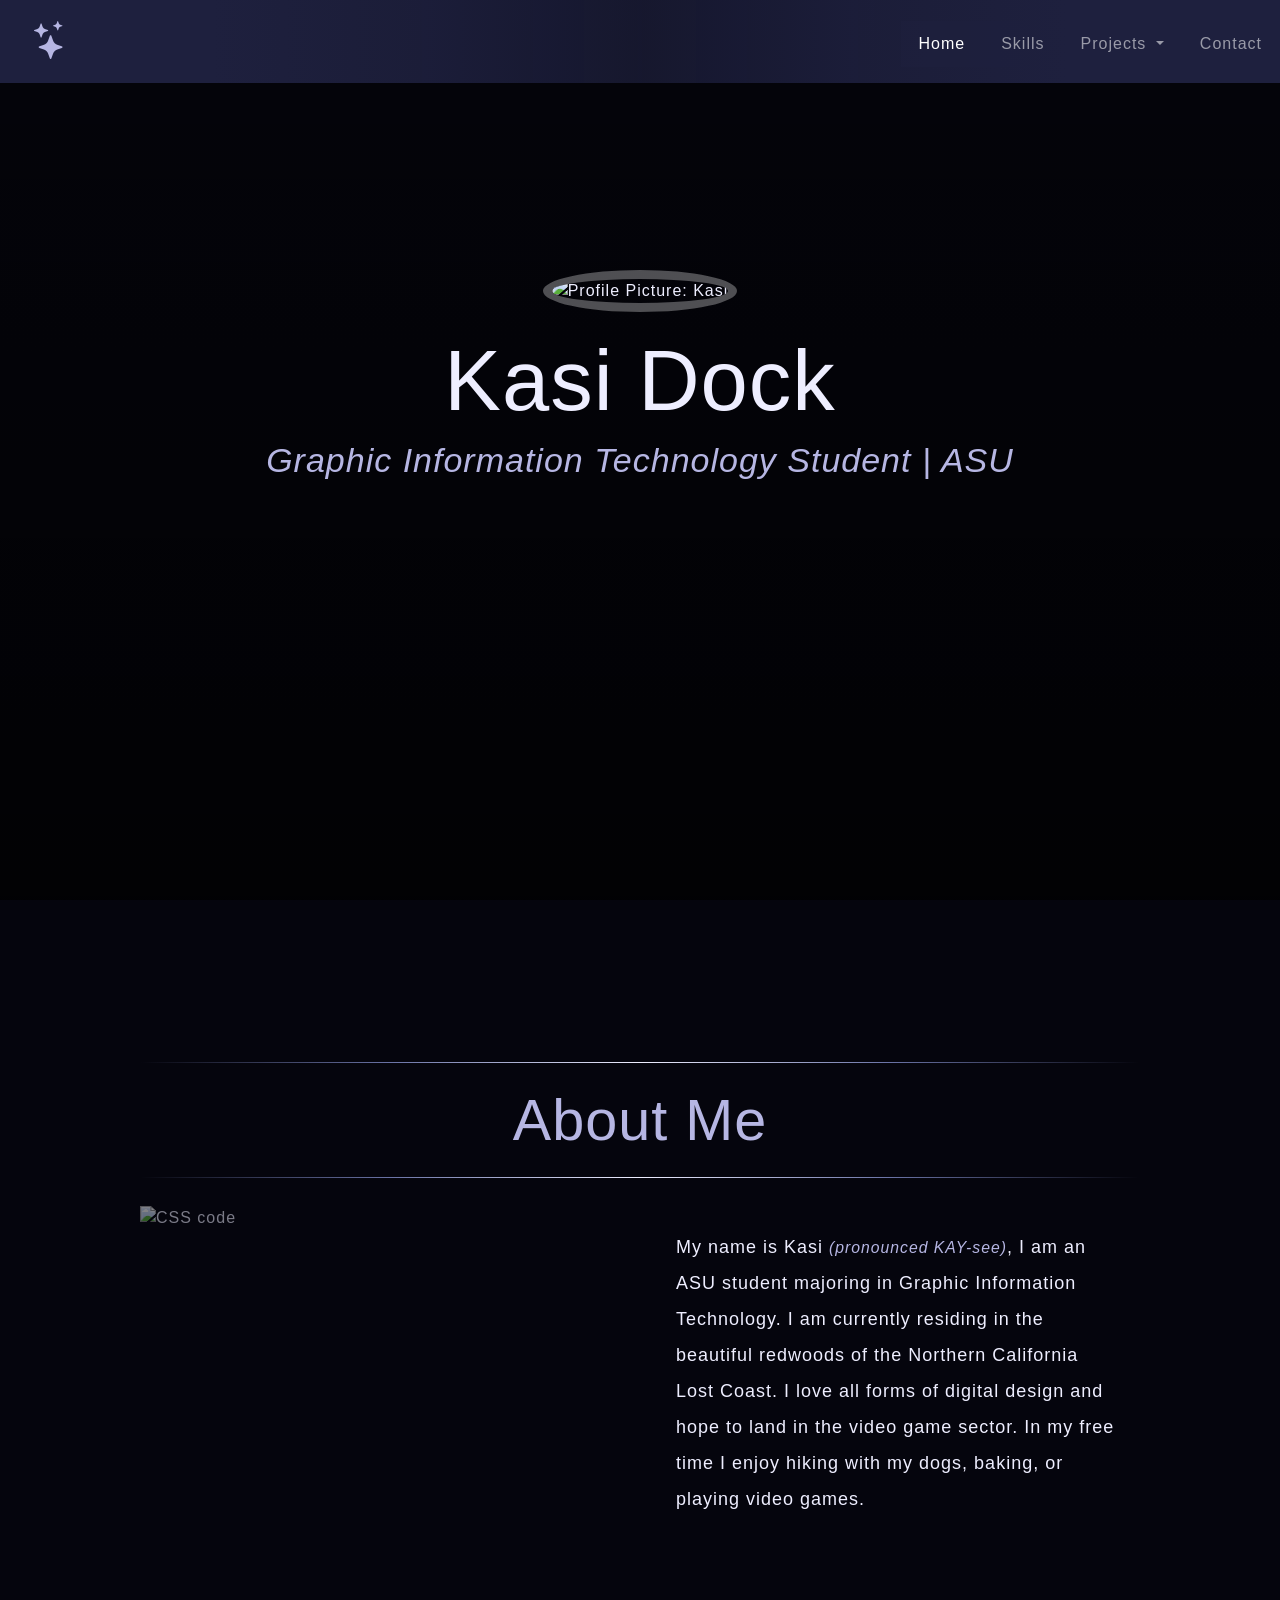
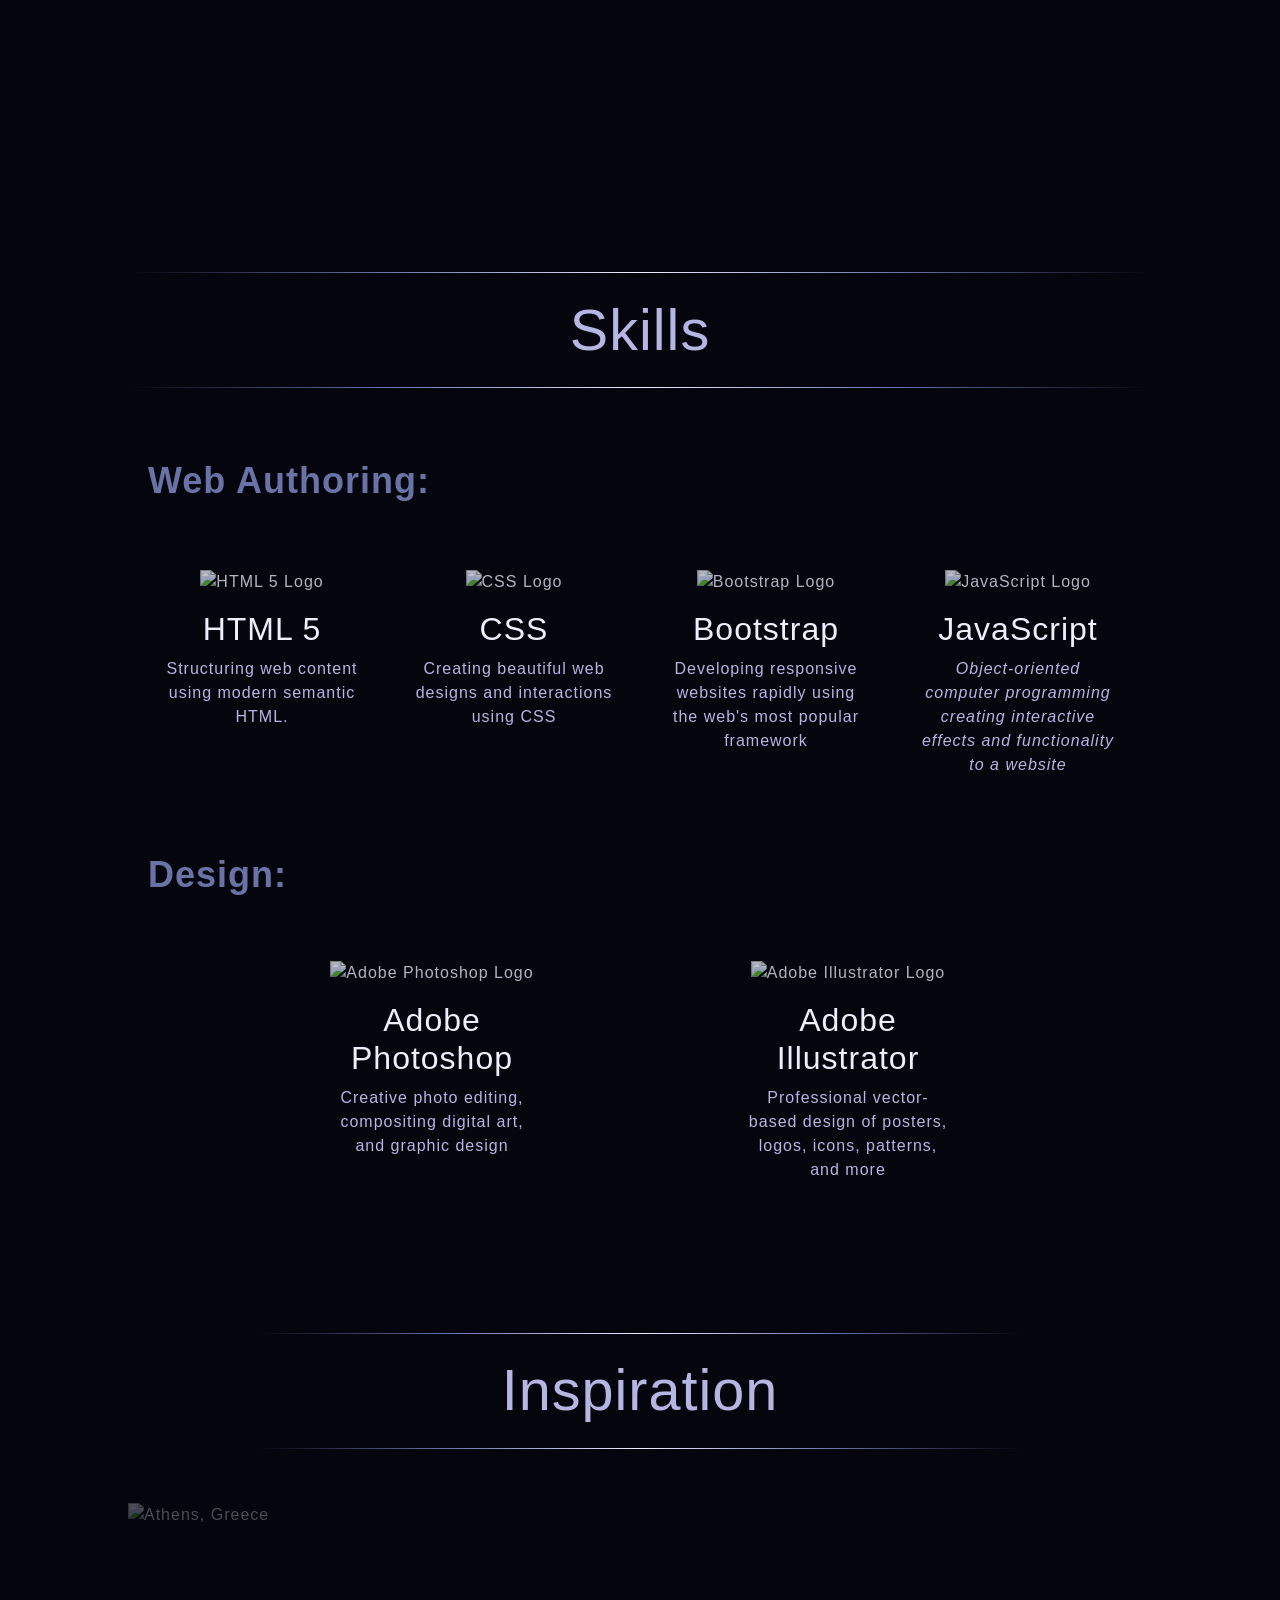
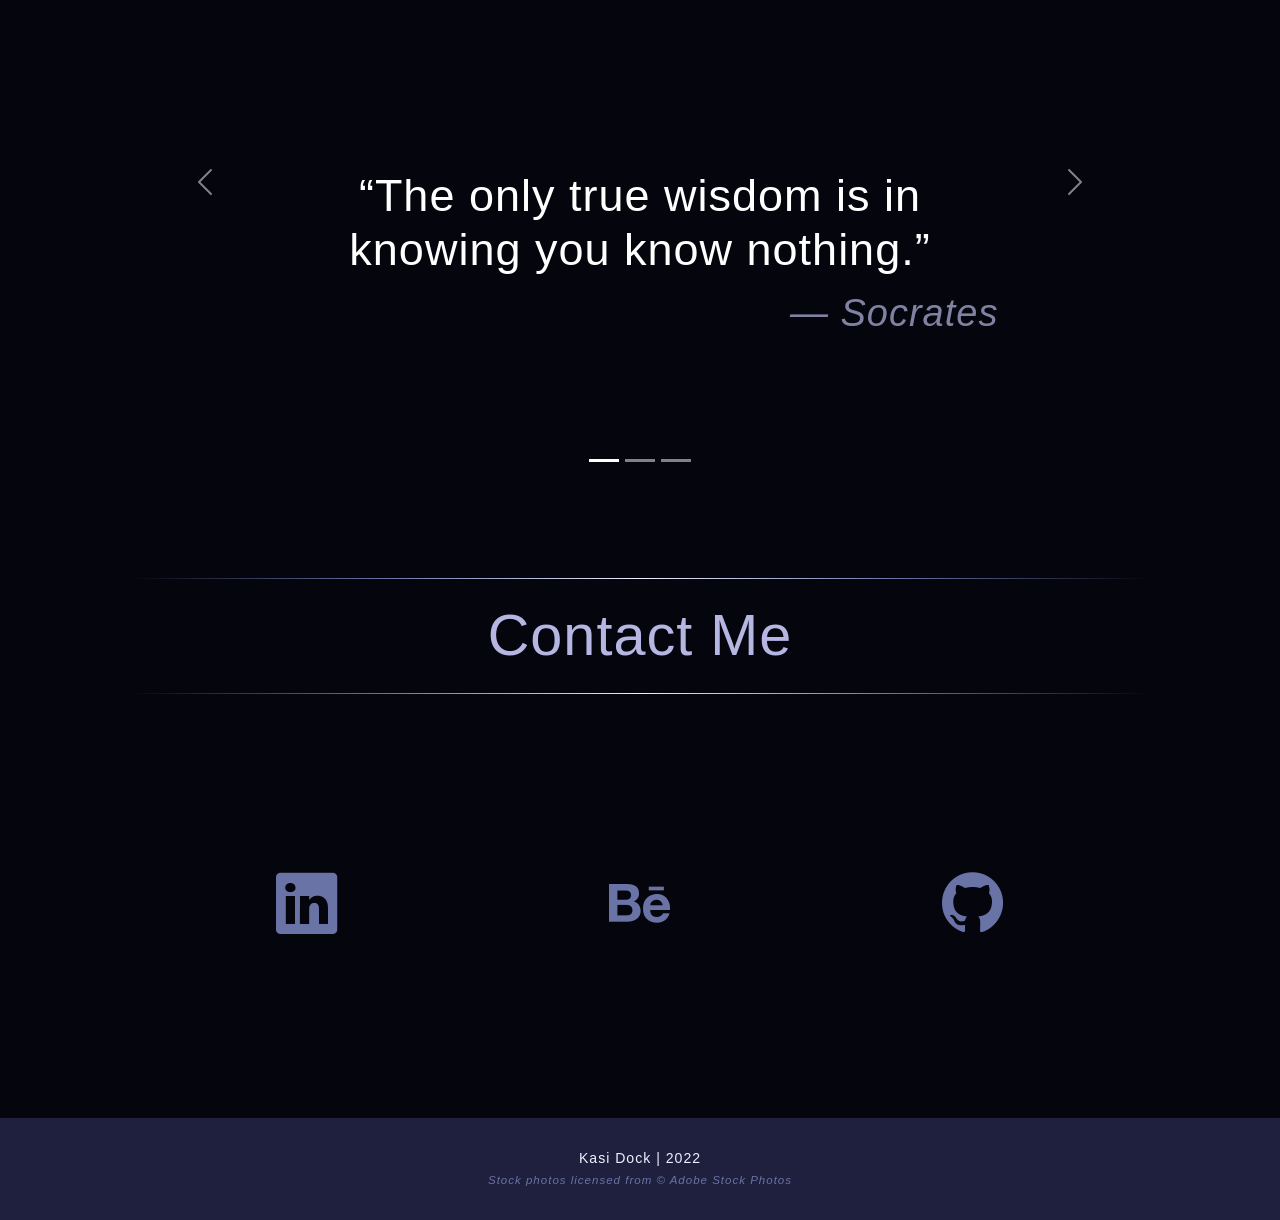
==== index.html @ 91307101 "upload" ====
<!DOCTYPE html>
<html>
  <head>
    <meta charset="utf-8">
    <meta name="viewport" content="width=device-width"> 
    <title>Kasi Dock</title>  
    <link rel="stylesheet" href="https://use.typekit.net/tim6tgs.css">
    <link href="https://cdn.jsdelivr.net/npm/bootstrap@5.2.0-beta1/dist/css/bootstrap.min.css" rel="stylesheet" integrity="sha384-0evHe/X+R7YkIZDRvuzKMRqM+OrBnVFBL6DOitfPri4tjfHxaWutUpFmBp4vmVor" crossorigin="anonymous">
    <link rel="stylesheet" href="https://cdnjs.cloudflare.com/ajax/libs/animate.css/4.1.1/animate.min.css">
    <link rel="stylesheet" href="https://cdn.jsdelivr.net/npm/bootstrap-icons@1.8.3/font/bootstrap-icons.css">
    <link href="style.css" rel="stylesheet" type="text/css" />
  </head>

  <body data-bs-spy="scroll" data-bs-target="#navbar-spy" >
    <nav id="navbar-spy" class="navbar fixed-top navbar-expand-sm navbar-dark bg-dark">
      <div class="container-fluid">
        <a class="navbar-brand" href="#hero-section">
          <i class="bi bi-stars"></i>
        </a>
        <button class="navbar-toggler" type="button" data-bs-toggle="collapse" data-bs-target="#navbarSupportedContent" aria-controls="navbarSupportedContent" aria-expanded="false" aria-label="Toggle navigation">
          <span class="navbar-toggler-icon"></span>
        </button>
        <div class="collapse navbar-collapse" id="navbarSupportedContent">
          <ul class="navbar-nav me-auto mb-1 mb-lg-0 ">
            <li class="nav-item">
              <a class="nav-link active" aria-current="page" href="#hero-section">Home</a>
            </li>
            <li class="nav-item">
              <a class="nav-link" href="#skills-section">Skills</a>
            </li>
            <li class="nav-item dropdown">
              <a class="nav-link dropdown-toggle" href="projects.html" role="button" data-bs-toggle="dropdown" aria-expanded="false">
                Projects
              </a>
              <ul class="dropdown-menu">
                <li><a class="dropdown-item" href="projects.html#graphic-deign-section">Graphic Print Design</a></li>
                <li><hr class="dropdown-divider"></li>
                <li><a class="dropdown-item" href="projects.html#web-dev-section">Front-end <br> Web Development</a></li>
              </ul>
            </li>
            <li class="nav-item">
              <a class="nav-link" href="#contact-section">Contact</a>
            </li>
          </ul>
        </div>
      </div>
    </nav> 
  
    <!-- Hero section -->
    <header>
    	<section id="hero-section" class="mt-0">
        <img src="https://i.imgur.com/Fv5QaiQ.jpg" alt="Profile Picture: Kasi">
        <h1>Kasi Dock</h1>
        <h3>Graphic Information Technology Student | ASU</h3>
    	</section>
    </header>
    
    <main>
    	<!-- Mission section -->
      <section id="mission-section" class="container-fluid container-md">
        <h2 class="text-center col-12">About Me</h2>
        <div class="row">
          <div class="col-12 col-md-6 ">
            <img src="img/AdobeStock_414465285.jpeg" alt="CSS code">
          </div>
          <div class="col-12 col-md-6 d-flex align-items-md-center">
            <p class="lh-lg m-4">My name is Kasi <em><small>(pronounced KAY-see)</small></em>, I am an ASU student majoring in Graphic Information Technology. I am currently residing in the beautiful redwoods of the Northern California Lost Coast. I love all forms of digital design and hope to land in the video game sector. In my free time I enjoy hiking with my dogs, baking, or playing video games.</p>
          </div>
        </div>
    	</section>
    
      <!-- Skills section -->
      <section id="skills-section">
        <h2 class="text-center col-12">Skills</h2>
        <div class="container">
          <img src="" alt="">
          <p></p>
        </div>
        <h3 id="skill-heading">Web Authoring:</h3>
        <div class="row px-sm-5 mx-sm-5 px-md-2 mx-md-0">
          <div class="container col-12 col-md-6 col-lg-3 text-center mb-md-3 p-4 pt-md-5 skill" id="html-skill">
            <img src="https://cdn-icons-png.flaticon.com/512/174/174854.png" alt="HTML 5 Logo" class="skill-logo mb-3">
            <h3>HTML 5</h3>
            <p>Structuring web content using modern semantic HTML.</p>
          </div>
          <div class="container col-12 col-md-6 col-lg-3 text-center mb-md-3 p-4 pt-md-5 skill" id="css-skill">
            <img src="https://cdn-icons-png.flaticon.com/512/732/732190.png" alt="CSS Logo" class="skill-logo mb-3">
            <h3>CSS</h3>
            <p>Creating beautiful web designs and interactions using CSS</p>
          </div>
          <div class="container col-12 col-md-6 col-lg-3 text-center mb-md-3 p-4 pt-md-5 skill" id="bs-skill">
            <img src="https://cdn-icons-png.flaticon.com/512/5968/5968672.png" alt="Bootstrap Logo" class="skill-logo mb-3">
            <h3>Bootstrap</h3>
            <p>Developing responsive websites rapidly using the web's most popular framework</p>
          </div>
          <div class="container col-12 col-md-6 col-lg-3 text-center mb-md-3 p-4 pt-md-5 skill" id="js-skill">
            <img src="https://cdn-icons-png.flaticon.com/512/5968/5968292.png" alt="JavaScript Logo" class="skill-logo mb-3">
            <h3>JavaScript</h3>
            <p><em>Object-oriented computer programming creating interactive effects and functionality to a website</em></p>
          </div>
        </div>
        <h3 id="skill-heading">Design:</h3>
        <div class="row px-5 mx-5">
          <div class="container col-12 col-md-6 col-lg-3 text-center skill" id="photoshop-skill">
            <img src="https://cdn-icons-png.flaticon.com/512/5968/5968520.png" alt="Adobe Photoshop Logo" class="skill-logo mb-3">
            <h3>Adobe Photoshop</h3>
            <p>Creative photo editing, compositing digital art, and graphic design</p>
          </div> 
          <div class="container col-12 col-md-6 col-lg-3 text-center skill" id="illustrator-skill">
            <img src="https://cdn-icons-png.flaticon.com/512/5968/5968472.png" alt="Adobe Illustrator Logo" class="skill-logo mb-3">
            <h3>Adobe Illustrator</h3>
            <p>Professional vector-based design of posters, logos, icons, patterns, and more</p>
          </div>
        </div>
    	</section>
    
      <!-- Inspiration Section -->
      <section id="inspiration-section">
        <h2 class="text-center">Inspiration</h2>
        <div id="carousel-inspiration" class="carousel slide" data-bs-ride="false">
          <div class="carousel-indicators">
            <button type="button" data-bs-target="#carousel-inspiration" data-bs-slide-to="0" class="active" aria-current="true" aria-label="Slide 1"></button>
            <button type="button" data-bs-target="#carousel-inspiration" data-bs-slide-to="1" aria-label="Slide 2"></button>
            <button type="button" data-bs-target="#carousel-inspiration" data-bs-slide-to="2" aria-label="Slide 3"></button>
          </div>
          <div class="carousel-inner">
            <div class="carousel-item active">
              <img src="img/AdobeStock_273945877.jpeg" class="d-block w-100" alt="Athens, Greece">
              <div class="carousel-caption d-md-block">
                <h5>“The only true wisdom is in knowing you know nothing.”</h5>
                <p>― Socrates</p>
              </div>
            </div>
            <div class="carousel-item">
              <img src="img/AdobeStock_337529476.jpeg" class="d-block w-100" alt="Great Wall of China">
              <div class="carousel-caption d-md-block">
                <h5>"The journey of a thousand miles begins with one step."</h5>
                <p>- Lao Tzu</p>
              </div>
            </div>
            <div class="carousel-item">
              <img src="img/AdobeStock_427427923.jpg" class="d-block w-100" alt="Light Speed">
              <div class="carousel-caption d-md-block">
                <h5>"Do or do not. There is no try."</h5>
                <p>- Yoda</p>
              </div>
            </div>
          </div>
          <button class="carousel-control-prev" type="button" data-bs-target="#carousel-inspiration" data-bs-slide="prev">
            <span class="carousel-control-prev-icon" aria-hidden="true"></span>
            <span class="visually-hidden">Previous</span>
          </button>
          <button class="carousel-control-next" type="button" data-bs-target="#carousel-inspiration" data-bs-slide="next">
            <span class="carousel-control-next-icon" aria-hidden="true"></span>
            <span class="visually-hidden">Next</span>
          </button>
        </div>
      </section>
    
      <!-- Contact Section -->
      <section id="contact-section">
        <h2 class="text-center col-12">Contact Me</h2>
        <div class="container row text-center mx-auto">
          <a href="https://www.linkedin.com/in/kasi-dock-96551222a/" class="contact-icon text-decoration-none col-4 my-5 animate__animated">
            <i class="bi bi-linkedin"></i>
          </a>
          <a href="https://www.behance.net/kasidock" class="contact-icon text-decoration-none col-4 my-5 animate__animated">
            <i class="bi bi-behance"></i>
          </a>
          <a href="https://github.com/KasiDock09" class="contact-icon text-decoration-none col-4 my-5 animate__animated">
            <i class="bi bi-github"></i>
          </a>
        </div>
        
      
      </section>
    </main>
    
    <!-- Footer section -->
    <footer>
      <section id="footer-section" class="container align-middle p-0">
        <p class="text-center m-auto">Kasi Dock | 2022<br>
        <small>Stock photos licensed from &copy; Adobe Stock Photos</small></p>
      </section>
    </footer>

    <script src="https://cdn.jsdelivr.net/npm/bootstrap@5.2.0-beta1/dist/js/bootstrap.bundle.min.js" integrity="sha384-pprn3073KE6tl6bjs2QrFaJGz5/SUsLqktiwsUTF55Jfv3qYSDhgCecCxMW52nD2" crossorigin="anonymous"></script>
  </body>
</html>
---- style.css ----
/* COLOR PALETTE
    Lt Purple: rgba(182,182,227,1)
    Med Purple: rgba(106,115,166,1)
    Dk Purple: rgba(30,32,62,1)
    Black: rgba(5,5,13,1)
    White: rgba(238,238,255,1) */


body {
  font-family: 'montserrat-alternates', sans-serif;
  letter-spacing: 1px;
  background-color: rgba(5,5,13,1);
  color: rgba(238,238,255,1);
  font-weight: 200;
}

/* -----------NAV BAR----------- */
.navbar-dark {
  background-color: transparent !important;
  background-image: linear-gradient(90deg, rgba(30,32,62,1), rgba(30,32,62,1), rgba(30,32,62,.9), rgba(30,32,62,.7), rgba(30,32,62,.9), rgba(30,32,62,1), rgba(30,32,62,1));
}

nav i {
  padding: 20px;
  font-size: clamp(20px, 3.5vw, 38px);
  color: rgba(182,182,227,1);
  transition: color .6s ease-out;
}

nav i:hover {
  color: rgba(238,238,255,1);
  transition: color ease .6s ease-out;
}

nav a {
  transition: text-shadow .3s ease-out;
  transition: transform .6s ease-out;
}

nav a:hover{                    
  transform: scale(1.1);
  transform: translateY(-5px);
  transition: transform .6s ease-out;
}

nav a:active {
  text-shadow: 0px 0px 6px rgba(182,182,227,1);
  transition: text-shadow .3s ease-out;
}

nav li{
  background-color: rgba(30,32,62,.5);
  padding: 3px 10px;
}
  
nav ul {
  position: absolute;
  right: 0px;
  margin: 5px 5px;
  text-align: center;
}

nav a .active {
  text-shadow: 0px 0px 6px rgba(182,182,227,1);
}

nav .dropdown-menu {
  background-color: rgba(30,32,62,.7);
}

nav .dropdown-menu li {
  background-color: transparent;
  font-size: clamp(8px, 1vw, 10px);
  text-align: center;
}

nav .dropdown-item {
  color: rgba(182,182,227,1);
  width: 100%;
}

nav .dropdown-divider {
  background-color: rgba(106,115,166,1);
}

nav .dropdown .active  {
  background-color: transparent;
  color: (238,238,255,1);
  text-shadow: 0px 0px 6px rgba(182,182,227,1);
}

nav .dropdown-item:hover {
  background-color: rgba(238,238,255,.8);
  color: rgba(30,32,62,1);
}


/* -----------HOME PAGE----------- */
main{
  margin: 0;
  padding: 0 10vw;
}

section {
  padding-top: 10vh;
}

    /* -----------HERO SECTION----------- */
header {
  height: 100vh;
  text-align: center; 
  background-image: linear-gradient(rgba(0,0,0,.2), rgba(0,0,0,.7)), url("img/AdobeStock_179846954.jpeg");
  background-size: cover;
  background-position: center;
  background-attachment: fixed;
  color: rgba(238,238,255,1);
  margin-bottom: 8vh;
}

header img {
  width: clamp(200px, 20vw, 28vw);
  margin: 20vh auto 0;
  border-radius: 50%;
  border: 1vh solid rgba(255,255,255,.3);
}

h1, h2 {
  font-family: 'acier-bat-gris', sans-serif;
  color: rgba(238,238,255,1);
}

header h1 {
  font-size: clamp(30px, 8vw, 85px);
  margin-top: 2vh;
}

header h3 {
  font-size: clamp(14px, 3vw, 34px);
  color: rgba(182,182,227,1);
  font-weight: 500;
  font-style: italic;
 
}

 h2 {
  width: 60vw;
  font-size: clamp(24px, 4.5vw, 4.5vw);
  color: rgba(182,182,227,1);
  margin: 0 auto 3vh;
  padding: 2.5vh;
  border: 1px solid ;
  border-image: linear-gradient(90deg, rgba(5,5,13,1), rgba(106,115,166,1), rgba(238,238,255,1), rgba(106,115,166,1), rgba(5,5,13,1)) 1 0;
}

/* -----------MISSION SECTION----------- */
#mission-section {
  min-height: 90vh;
}

#mission-section img {
  width: 100%;
  height: 70vh;
  object-position: center;
  object-fit: cover;
  opacity: .5;
}

#mission-section p {
  font-size: clamp(14px, 1.5vw, 18px);
}

#mission-section small {
  color: rgba(182,182,227,1);
}

/* -----------SKILL SECTION----------- */
.skill {
  object-position: center;
  padding: 5vh 0;
}

#skill-heading {
  font-size: clamp(20px, 3vw, 36px);
  color: rgba(106,115,166,1);
  margin: 20px;
  font-weight: 900;
}

.skill h3 {
  font-size: clamp(18px, 3vw, 32px);
}

.skill p {
  text-align: center;
  font-size: clamp(12px, 1.5vw, 16px);
  color: rgba(182,182,227,1);
  font-weight: 100;
}

.skill-logo {
  width: clamp(110px, 13vw, 13vw);
  position: relative;
  opacity: .75;
} 

.skill-logo:hover {      
  animation: pulse;
  animation-duration: .4s;
}

/* -----------INSPIRATION SECTION----------- */
#carousel-inspiration .carousel-item img {  
  opacity: .3;
  object-fit: cover;
  object-position: center;
  overflow: hidden;
  height: 65vh;
  margin-top: 3vh;
}

#carousel-inspiration .carousel-caption {
  margin: 0 auto 10vh;
  text-shadow: 1px 1px rgba(5,5,13,1);
}

#carousel-inspiration .carousel-caption h5 {
  font-size: clamp(18px, 4vw, 45px);
  font-weight: 200;
}

#carousel-inspiration .carousel-caption p {
  font-size: clamp(16px, 3.5vw, 38px);
  text-align: right;
  font-style: italic;
  color: rgba(182,182,227,.7);
}

/* -----------CONTACT SECTION----------- */
#contact-section {
  height: 70vh;
}

#contact-section i {
  margin-top: 10vh;
  display: inline-block;
  font-size: clamp(25px, 4.8vw, 4.8vw);
  transition: all .5s ease-in-out;
  color: rgba(106,115,166,1);
}

#contact-section i:hover {
  color: rgba(182,182,227,1);
  animation: tada;            
  animation-duration: 1s;
}

/* -----------FOOTER----------- */
footer {
  padding: 30px;
  background-color: rgba(30,32,62,1);
  font-size: clamp(12px, 1.1vw, 1.1vw);
}

footer small {
  font-size: clamp(10px, .9vw, .9vw);
  font-style: italic;
  color: rgba(106,115,166,1);
}
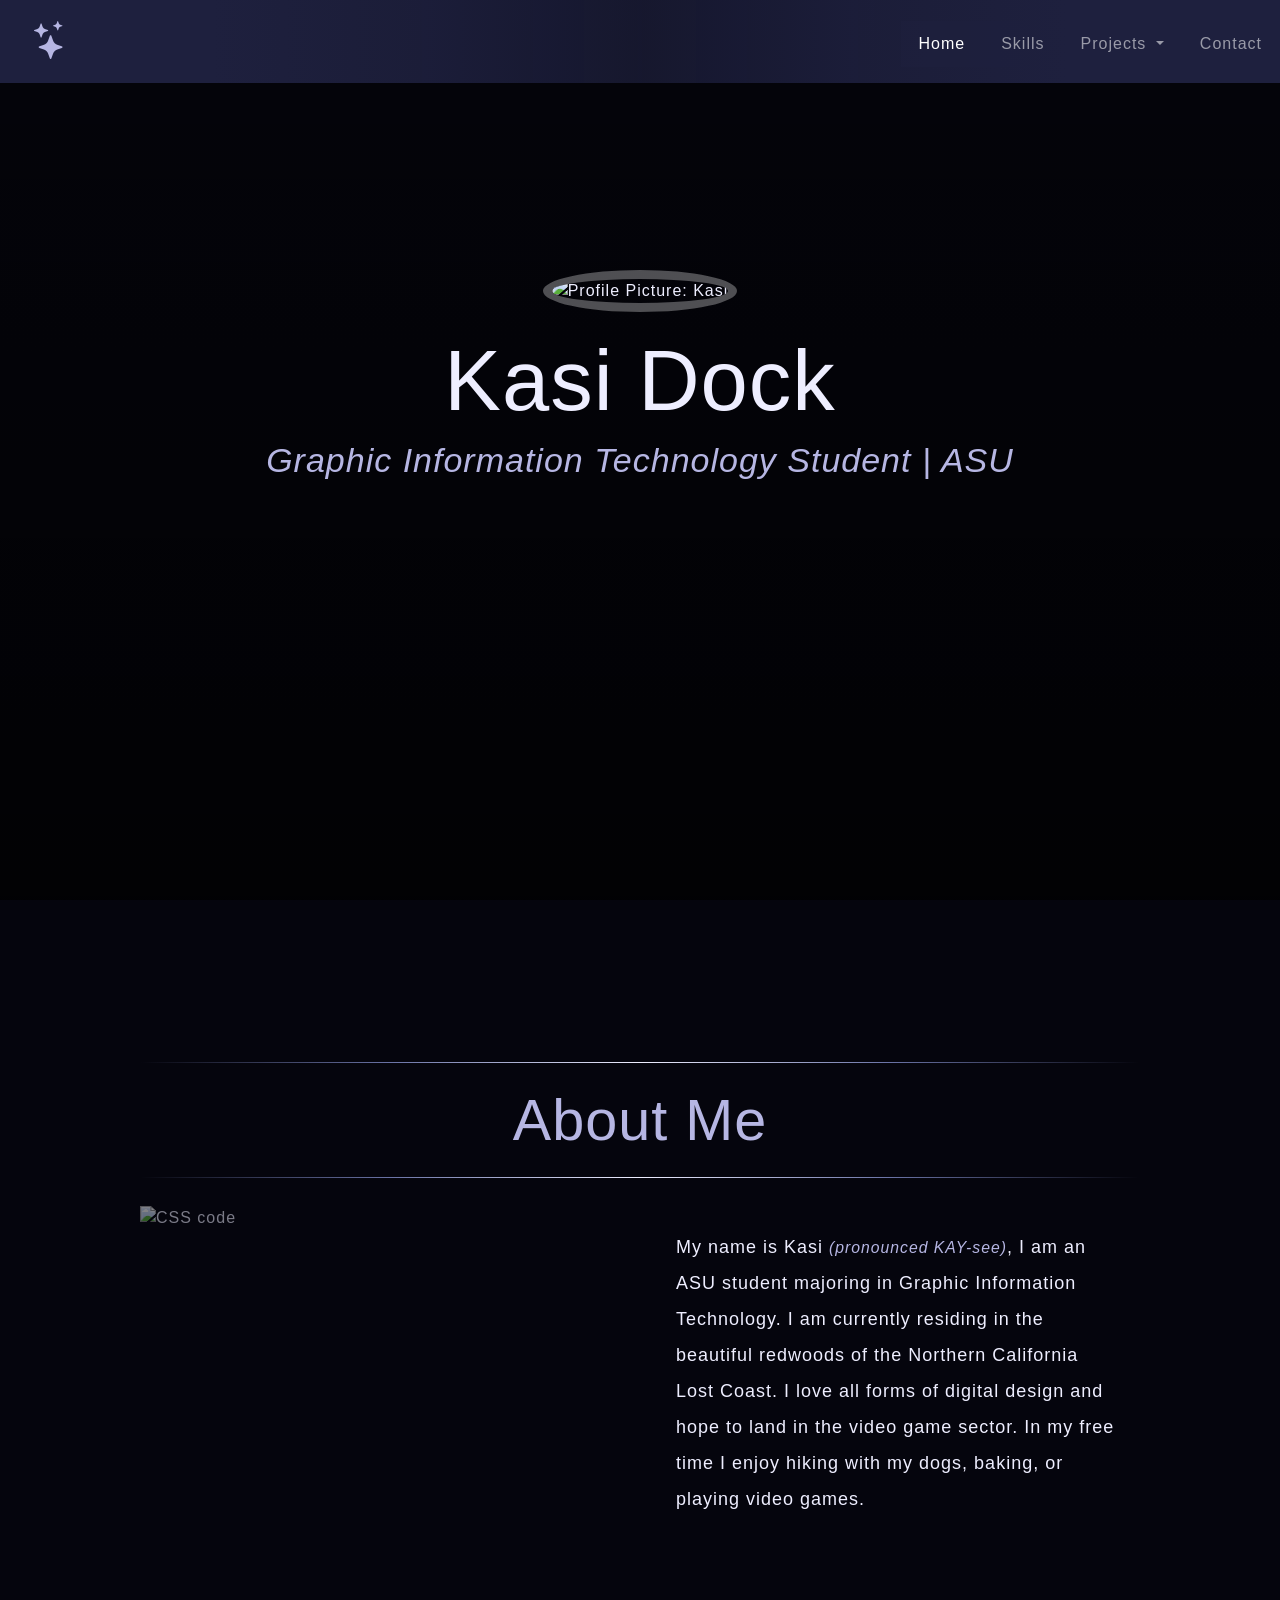
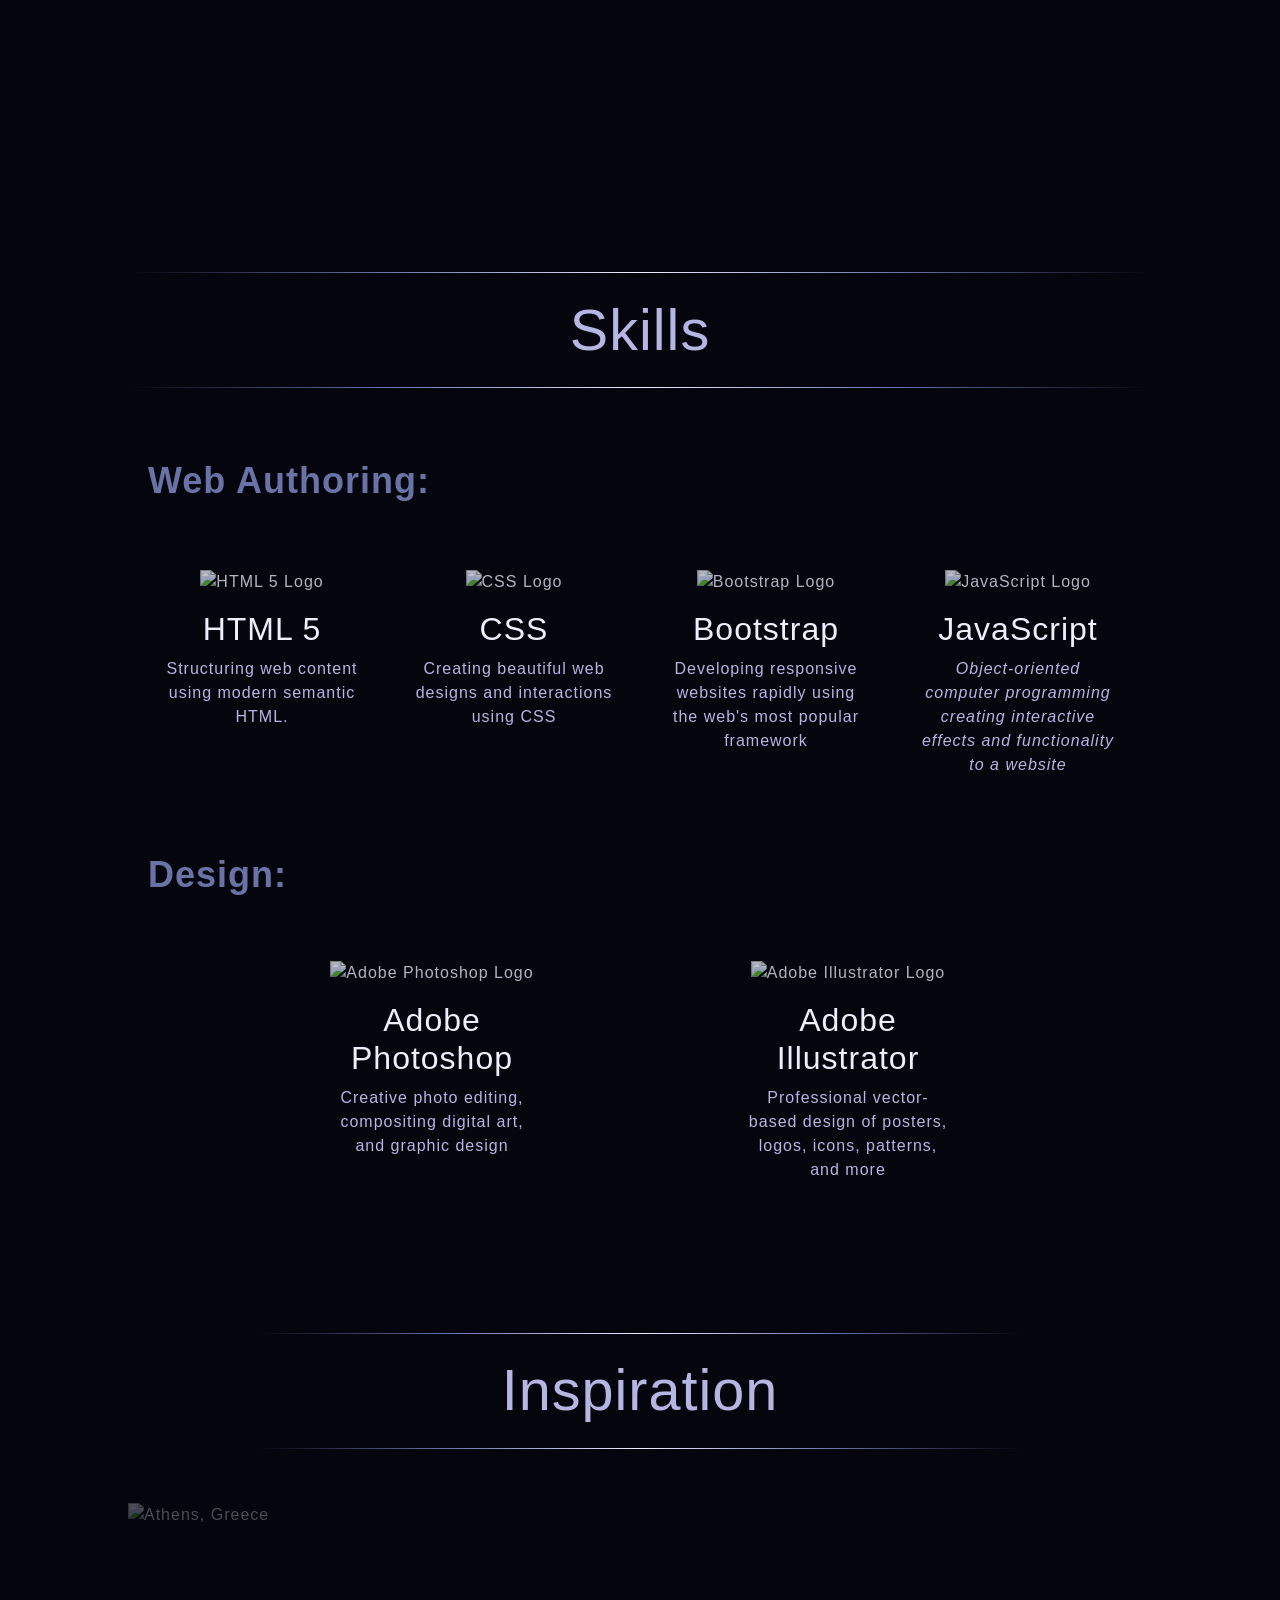
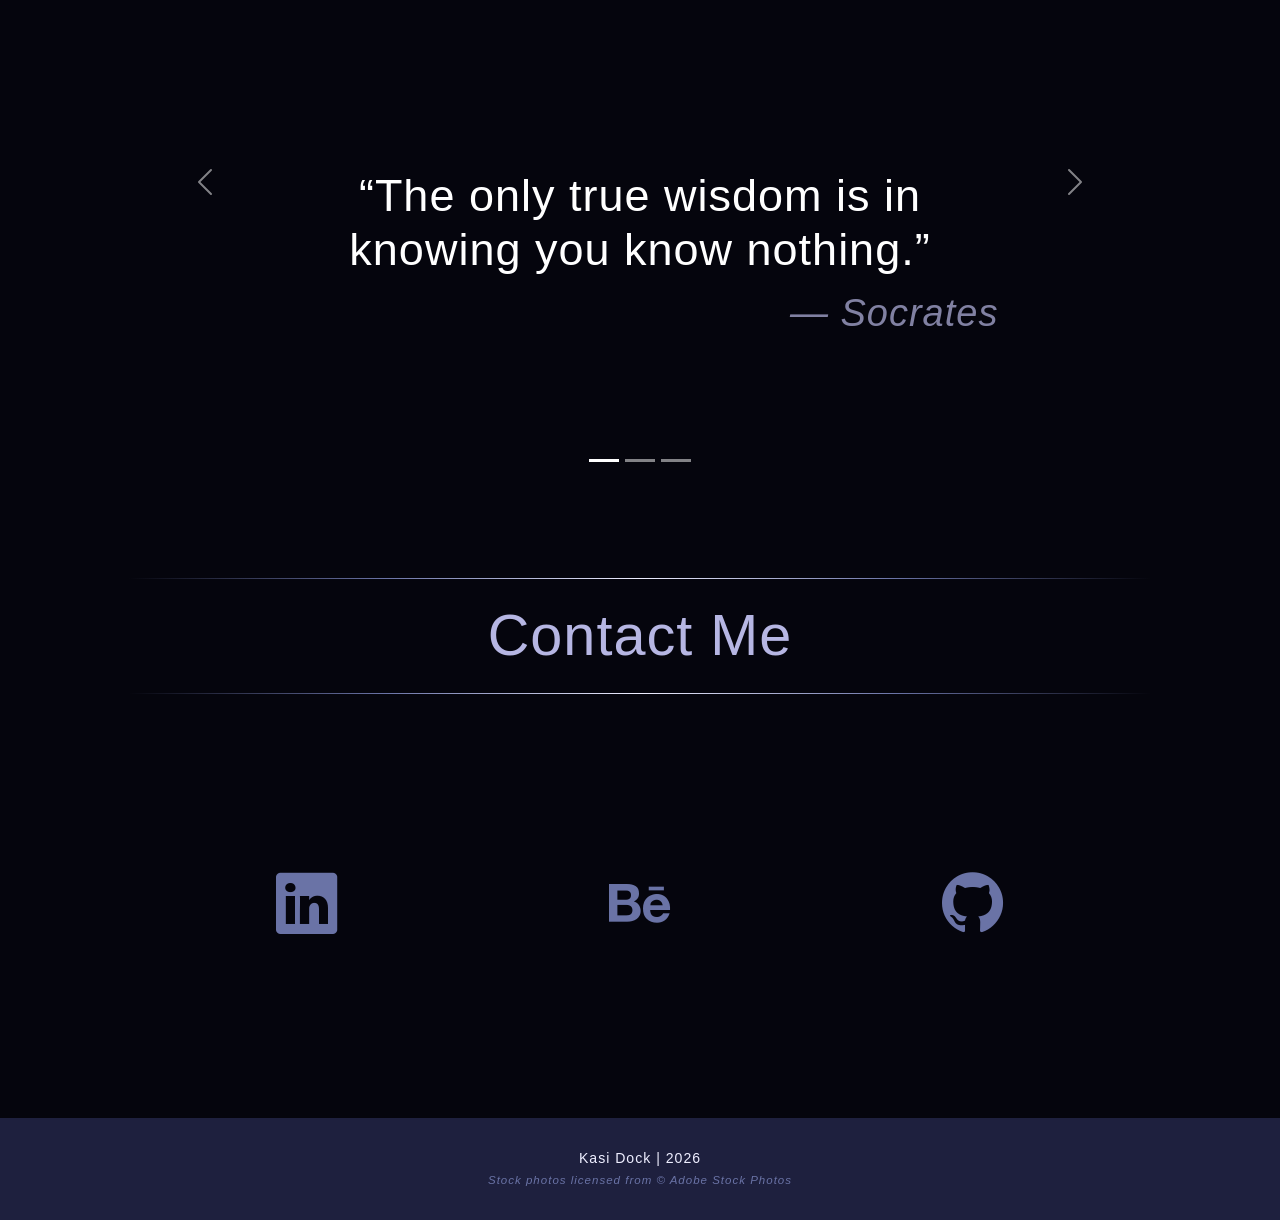
==== commit 87971185: "6/30 330p" ====
--- a/index.html
+++ b/index.html
@@ -3,7 +3,7 @@
   <head>
     <meta charset="utf-8">
     <meta name="viewport" content="width=device-width"> 
-    <title>Kasi Dock</title>  
+    <title>Kasi Cruz</title>  
     <link rel="stylesheet" href="https://use.typekit.net/tim6tgs.css">
     <link href="https://cdn.jsdelivr.net/npm/bootstrap@5.2.0-beta1/dist/css/bootstrap.min.css" rel="stylesheet" integrity="sha384-0evHe/X+R7YkIZDRvuzKMRqM+OrBnVFBL6DOitfPri4tjfHxaWutUpFmBp4vmVor" crossorigin="anonymous">
     <link rel="stylesheet" href="https://cdnjs.cloudflare.com/ajax/libs/animate.css/4.1.1/animate.min.css">
@@ -179,7 +179,7 @@
     <!-- Footer section -->
     <footer>
       <section id="footer-section" class="container align-middle p-0">
-        <p class="text-center m-auto">Kasi Dock | 2022<br>
+        <p class="text-center m-auto">Kasi Dock | 2026<br>
         <small>Stock photos licensed from &copy; Adobe Stock Photos</small></p>
       </section>
     </footer>
--- a/style.css
+++ b/style.css
@@ -109,7 +109,7 @@
 header {
   height: 100vh;
   text-align: center; 
-  background-image: linear-gradient(rgba(0,0,0,.2), rgba(0,0,0,.7)), url("img/AdobeStock_179846954.jpeg");
+  background-image: linear-gradient(rgba(0,0,0,.2), rgba(0,0,0,.7)), url("https://as1.ftcdn.net/jpg/01/57/35/64/1000_F_157356449_9LeT5YAlqfXCMMdBF0uGiWxp3esYLv9K.jpg");
   background-size: cover;
   background-position: center;
   background-attachment: fixed;
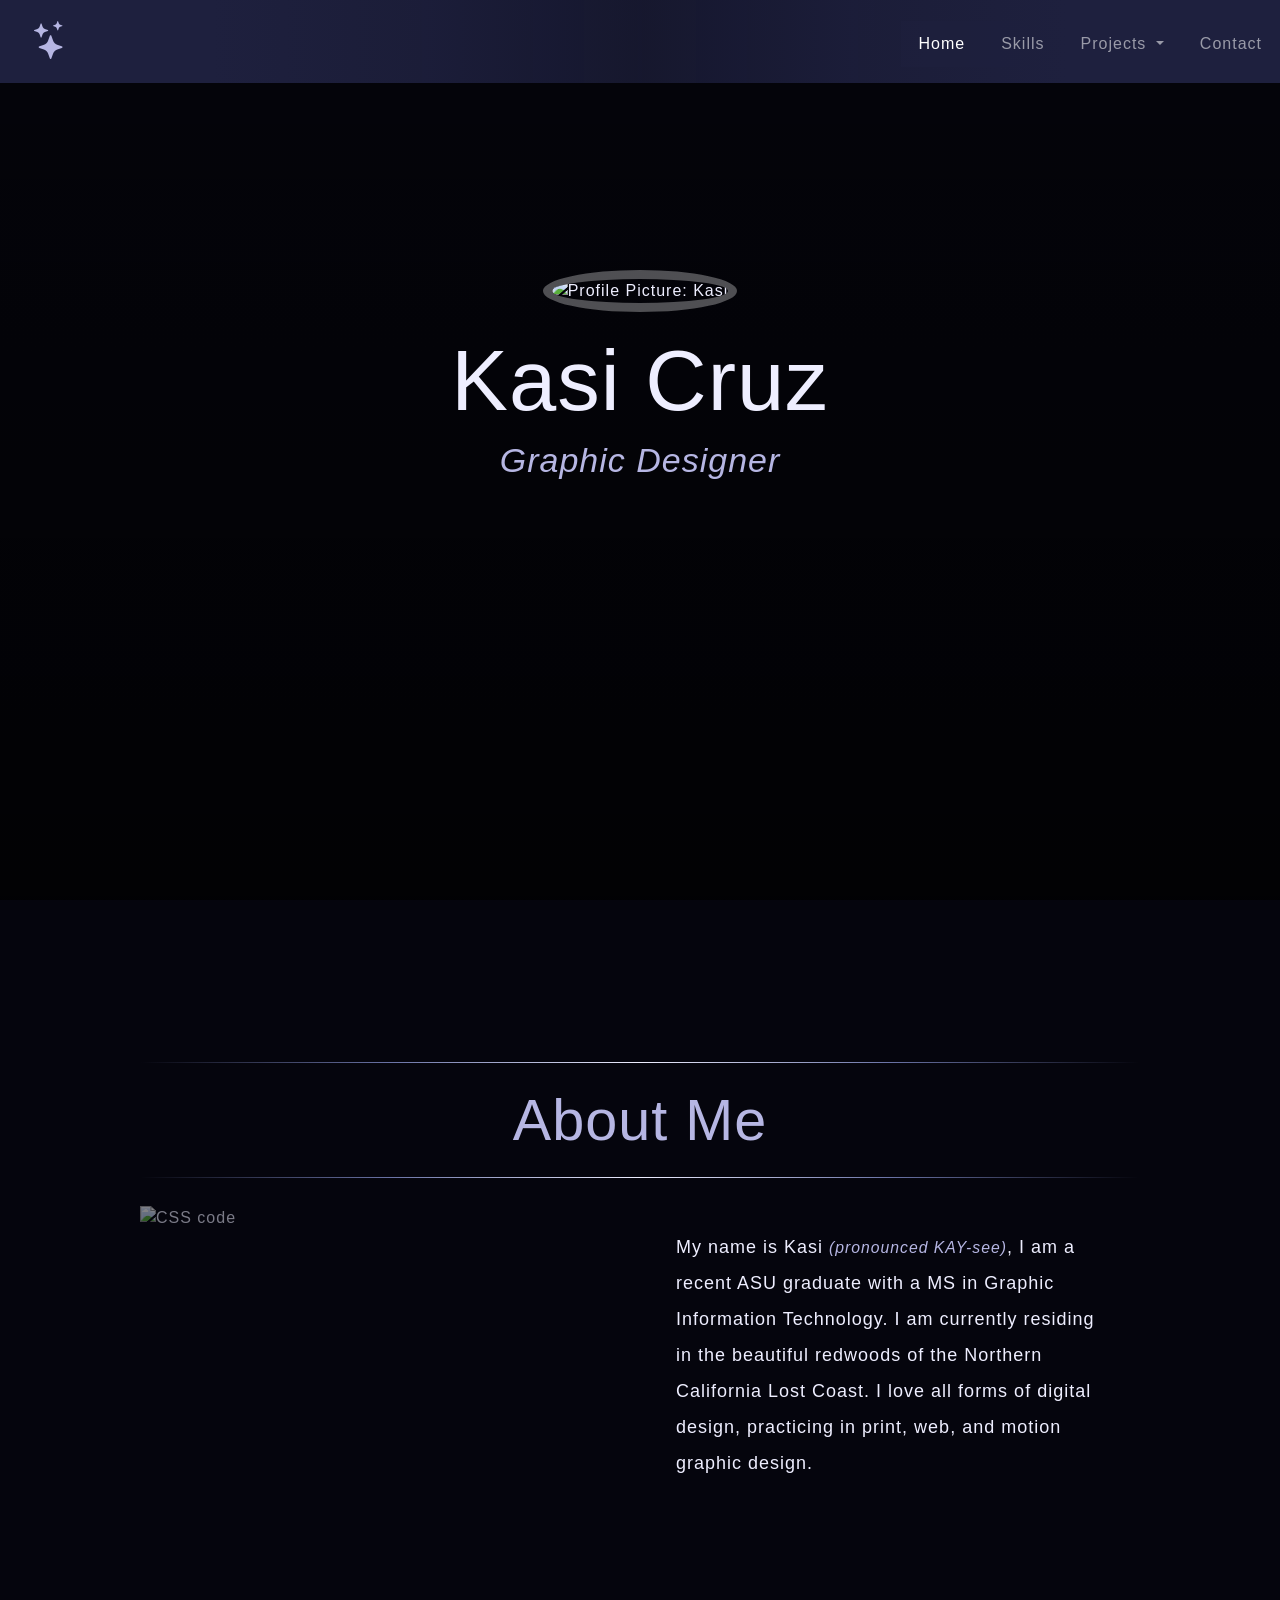
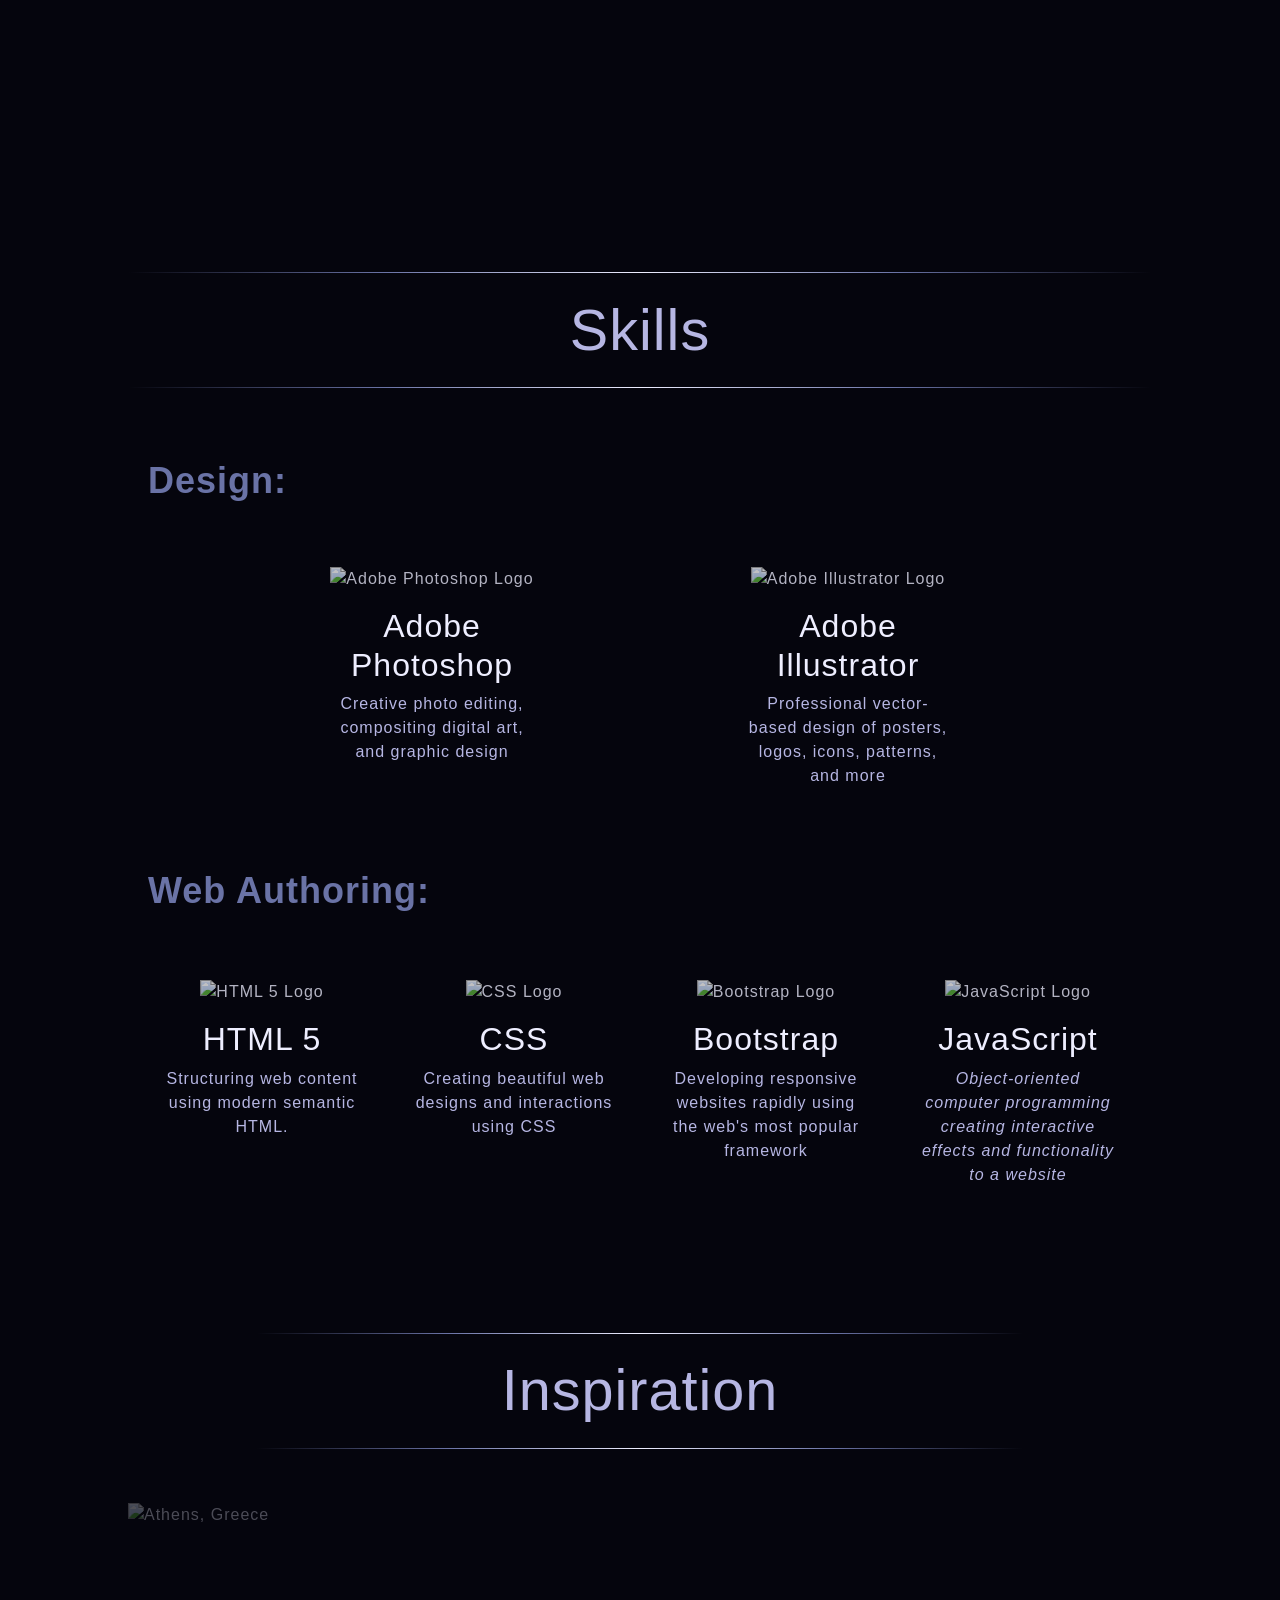
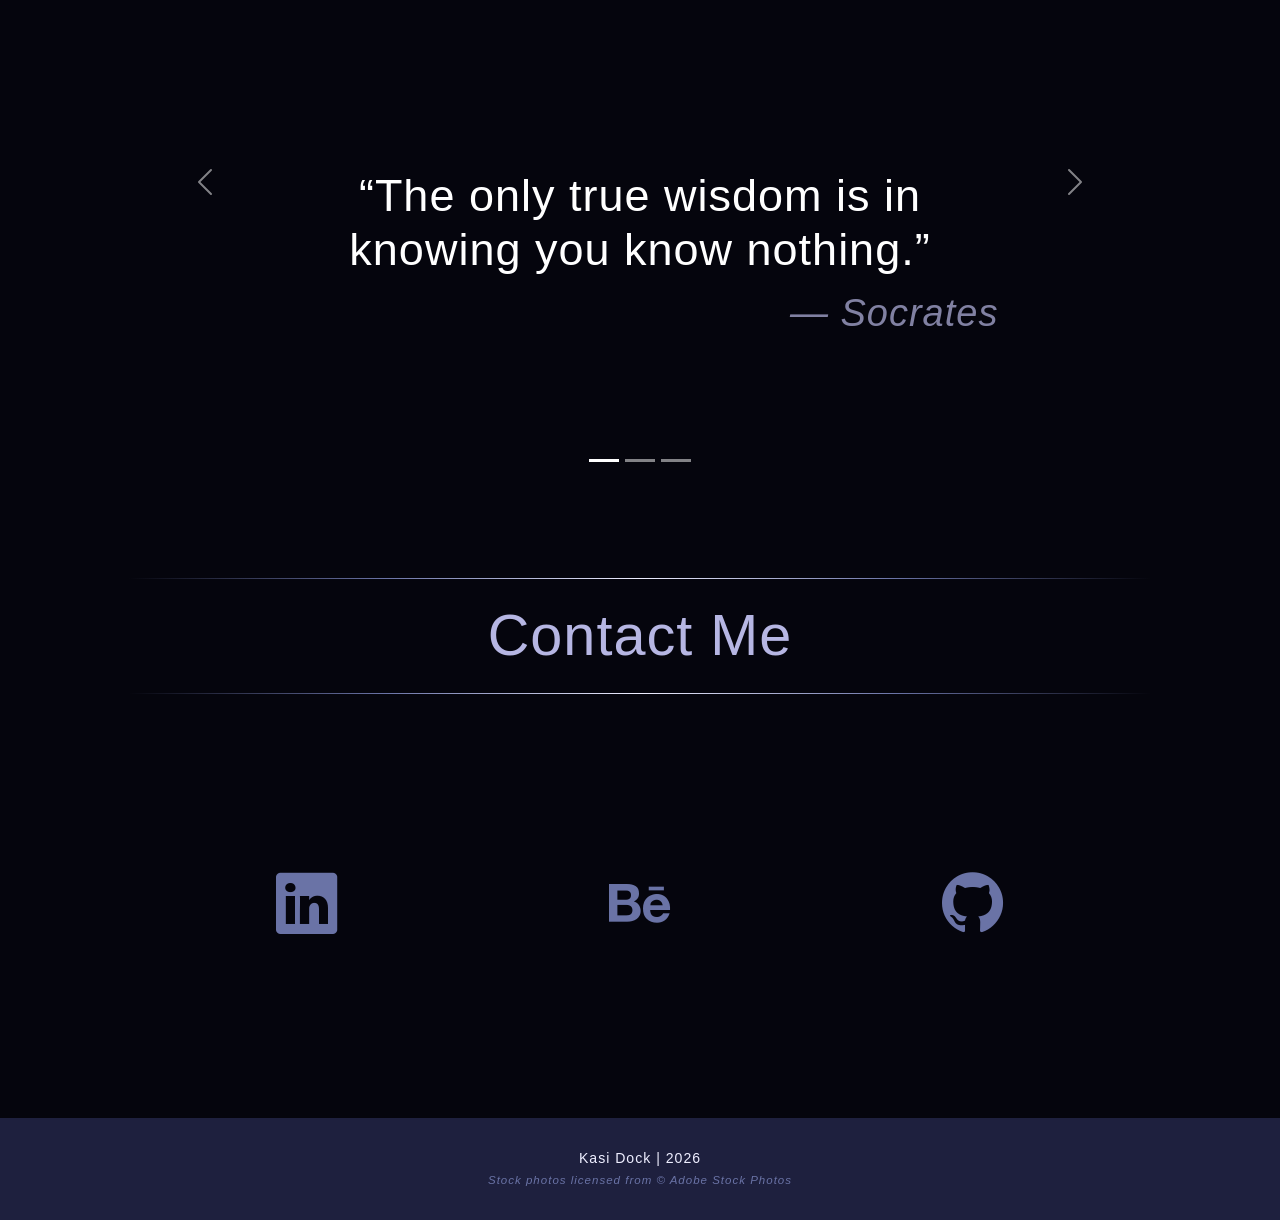
==== commit b0f579a4: "6/30 342p" ====
--- a/index.html
+++ b/index.html
@@ -50,8 +50,8 @@
     <header>
     	<section id="hero-section" class="mt-0">
         <img src="https://i.imgur.com/Fv5QaiQ.jpg" alt="Profile Picture: Kasi">
-        <h1>Kasi Dock</h1>
-        <h3>Graphic Information Technology Student | ASU</h3>
+        <h1>Kasi Cruz</h1>
+        <h3>Graphic Designer</h3>
     	</section>
     </header>
     
@@ -64,7 +64,7 @@
             <img src="img/AdobeStock_414465285.jpeg" alt="CSS code">
           </div>
           <div class="col-12 col-md-6 d-flex align-items-md-center">
-            <p class="lh-lg m-4">My name is Kasi <em><small>(pronounced KAY-see)</small></em>, I am an ASU student majoring in Graphic Information Technology. I am currently residing in the beautiful redwoods of the Northern California Lost Coast. I love all forms of digital design and hope to land in the video game sector. In my free time I enjoy hiking with my dogs, baking, or playing video games.</p>
+            <p class="lh-lg m-4">My name is Kasi <em><small>(pronounced KAY-see)</small></em>, I am a recent ASU graduate with a MS in Graphic Information Technology. I am currently residing in the beautiful redwoods of the Northern California Lost Coast. I love all forms of digital design, practicing in print, web, and motion graphic design.</p>
           </div>
         </div>
     	</section>
@@ -75,6 +75,19 @@
         <div class="container">
           <img src="" alt="">
           <p></p>
+        </div>
+        <h3 id="skill-heading">Design:</h3>
+        <div class="row px-5 mx-5">
+          <div class="container col-12 col-md-6 col-lg-3 text-center skill" id="photoshop-skill">
+            <img src="https://cdn-icons-png.flaticon.com/512/5968/5968520.png" alt="Adobe Photoshop Logo" class="skill-logo mb-3">
+            <h3>Adobe Photoshop</h3>
+            <p>Creative photo editing, compositing digital art, and graphic design</p>
+          </div> 
+          <div class="container col-12 col-md-6 col-lg-3 text-center skill" id="illustrator-skill">
+            <img src="https://cdn-icons-png.flaticon.com/512/5968/5968472.png" alt="Adobe Illustrator Logo" class="skill-logo mb-3">
+            <h3>Adobe Illustrator</h3>
+            <p>Professional vector-based design of posters, logos, icons, patterns, and more</p>
+          </div>
         </div>
         <h3 id="skill-heading">Web Authoring:</h3>
         <div class="row px-sm-5 mx-sm-5 px-md-2 mx-md-0">
@@ -97,19 +110,6 @@
             <img src="https://cdn-icons-png.flaticon.com/512/5968/5968292.png" alt="JavaScript Logo" class="skill-logo mb-3">
             <h3>JavaScript</h3>
             <p><em>Object-oriented computer programming creating interactive effects and functionality to a website</em></p>
-          </div>
-        </div>
-        <h3 id="skill-heading">Design:</h3>
-        <div class="row px-5 mx-5">
-          <div class="container col-12 col-md-6 col-lg-3 text-center skill" id="photoshop-skill">
-            <img src="https://cdn-icons-png.flaticon.com/512/5968/5968520.png" alt="Adobe Photoshop Logo" class="skill-logo mb-3">
-            <h3>Adobe Photoshop</h3>
-            <p>Creative photo editing, compositing digital art, and graphic design</p>
-          </div> 
-          <div class="container col-12 col-md-6 col-lg-3 text-center skill" id="illustrator-skill">
-            <img src="https://cdn-icons-png.flaticon.com/512/5968/5968472.png" alt="Adobe Illustrator Logo" class="skill-logo mb-3">
-            <h3>Adobe Illustrator</h3>
-            <p>Professional vector-based design of posters, logos, icons, patterns, and more</p>
           </div>
         </div>
     	</section>
--- a/style.css
+++ b/style.css
@@ -109,7 +109,7 @@
 header {
   height: 100vh;
   text-align: center; 
-  background-image: linear-gradient(rgba(0,0,0,.2), rgba(0,0,0,.7)), url("https://as1.ftcdn.net/jpg/01/57/35/64/1000_F_157356449_9LeT5YAlqfXCMMdBF0uGiWxp3esYLv9K.jpg");
+  background-image: linear-gradient(rgba(0,0,0,.2), rgba(0,0,0,.7)), url("https://photos.fife.usercontent.google.com/pw/AP1GczMWpXT2r0sglDBLUVFF0d4qlOM1dzVtWM-pysJIe9FVCysOaUxxpgPHRw=w1620-h1080-s-no-gm?authuser=0");
   background-size: cover;
   background-position: center;
   background-attachment: fixed;
